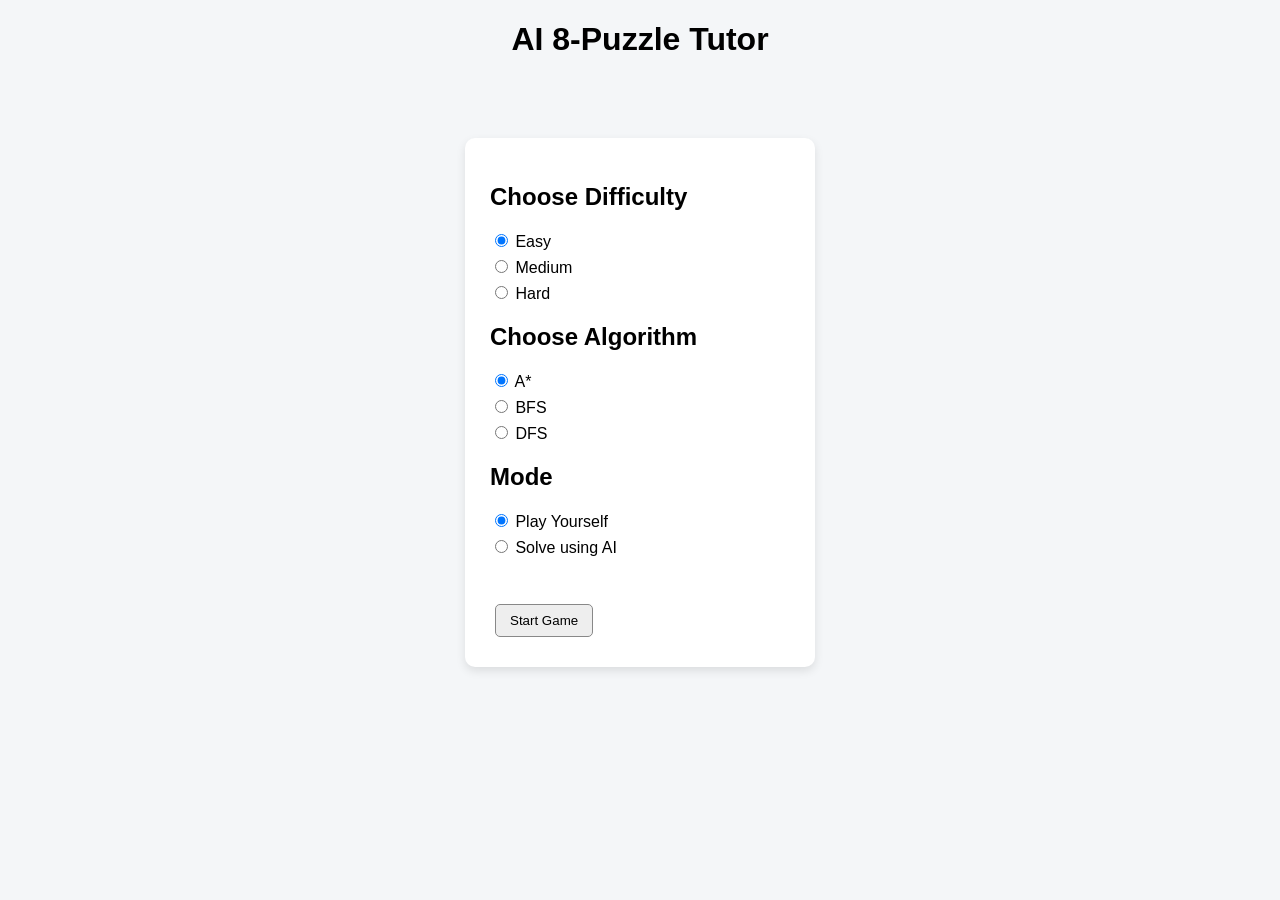
==== index.html @ 9e3e061a "Add files via upload" ====
<!DOCTYPE html>
<html>
<head>
<title>AI 8 Puzzle Tutor</title>
<link rel="stylesheet" href="style.css">
</head>

<body>

<h1>AI 8-Puzzle Tutor</h1>

<div class="select-box">

<h2>Choose Difficulty</h2>
<label><input type="radio" name="difficulty" value="20" checked> Easy</label>
<label><input type="radio" name="difficulty" value="40"> Medium</label>
<label><input type="radio" name="difficulty" value="80"> Hard</label>

<h2>Choose Algorithm</h2>
<label><input type="radio" name="algo" value="astar" checked> A*</label>
<label><input type="radio" name="algo" value="bfs"> BFS</label>
<label><input type="radio" name="algo" value="dfs"> DFS</label>

<h2>Mode</h2>
<label><input type="radio" name="mode" value="play" checked> Play Yourself</label>
<label><input type="radio" name="mode" value="ai"> Solve using AI</label>

<br><br>

<button id="startBtn">Start Game</button>

</div>

<script>

document.getElementById("startBtn").addEventListener("click",function(){

let diff=document.querySelector('input[name="difficulty"]:checked').value
let algo=document.querySelector('input[name="algo"]:checked').value
let mode=document.querySelector('input[name="mode"]:checked').value

localStorage.setItem("difficulty",diff)
localStorage.setItem("algo",algo)
localStorage.setItem("mode",mode)

window.location.href="game.html"

})

</script>

</body>
</html>
---- style.css ----
body{
font-family:Arial;
text-align:center;
background:#f4f6f8;
margin:0;
}

.select-box{
background:white;
width:300px;
margin:80px auto;
padding:25px;
border-radius:10px;
text-align:left;
box-shadow:0 4px 10px rgba(0,0,0,0.1);
}

label{
display:block;
margin:6px 0;
}

button{
margin:5px;
padding:8px 14px;
cursor:pointer;
border-radius:5px;
border:1px solid #888;
background:#eee;
}

button:hover{
background:#ddd;
}

#puzzle{
width:300px;
height:300px;
margin:25px auto;
display:grid;
grid-template-columns:repeat(3,1fr);
gap:6px;
}

.tile{
background:white;
border:2px solid black;
font-size:30px;
display:flex;
align-items:center;
justify-content:center;
cursor:pointer;
transition:0.2s;
}

.tile:hover{
background:yellow;
transform:scale(1.05);
}

.empty{
background:#ddd;
}

.popup{
position:fixed;
top:0;
left:0;
width:100%;
height:100%;
background:rgba(0,0,0,0.6);
display:none;
align-items:center;
justify-content:center;
z-index:1000;
}

.popup-content{
background:white;
padding:20px;
border-radius:10px;
max-height:80vh;
overflow:auto;
position:relative;
width:260px;
}

.close{
position:absolute;
top:8px;
right:10px;
cursor:pointer;
font-size:22px;
font-weight:bold;
}

#steps{
margin-top:15px;
display:flex;
flex-direction:column;
align-items:center;
}

.mini{
display:grid;
grid-template-columns:repeat(3,30px);
gap:3px;
margin-bottom:10px;
}

.mini div{
border:1px solid black;
width:30px;
height:30px;
display:flex;
align-items:center;
justify-content:center;
background:#f5f5f5;
}

.step-nav{
margin-top:10px;
}
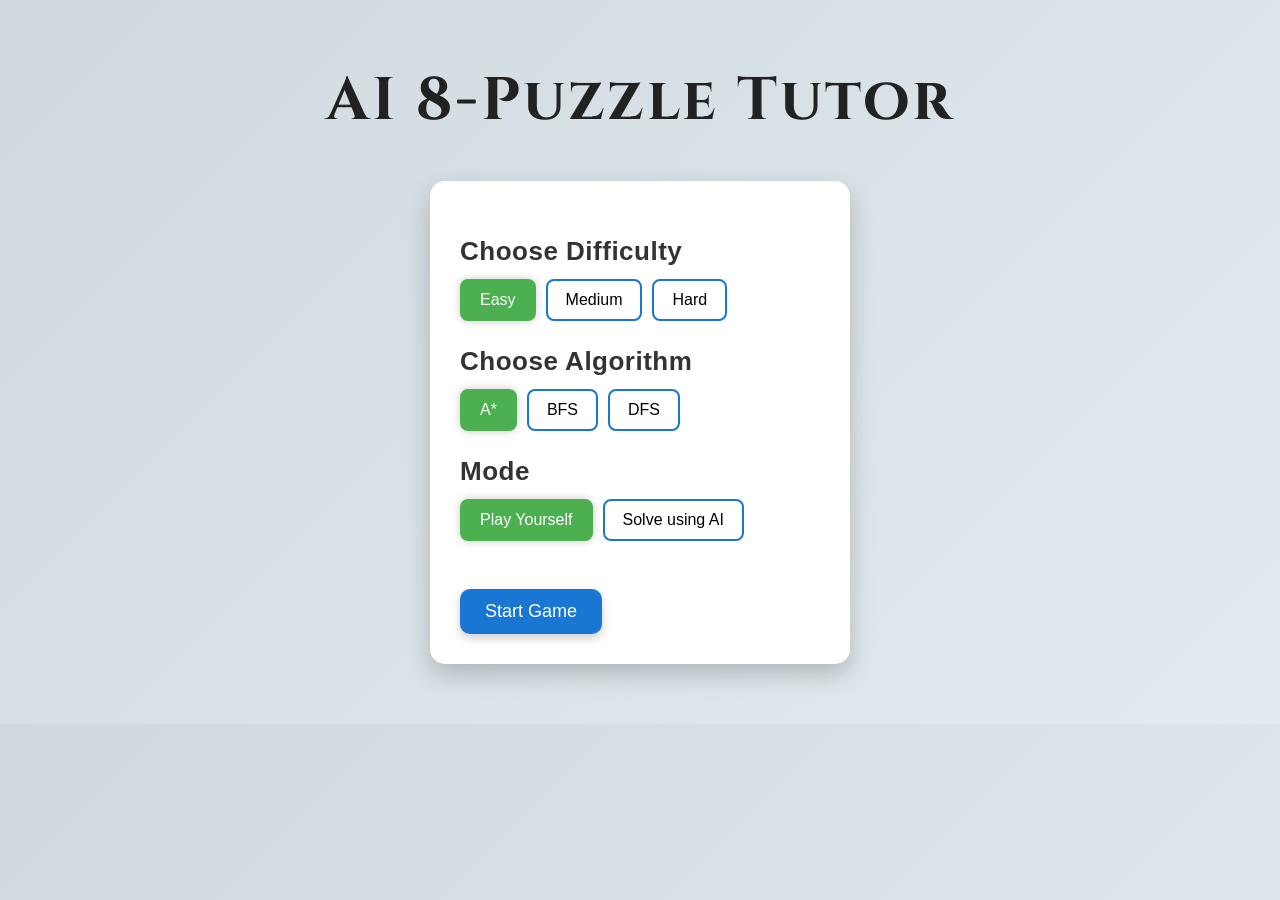
==== commit 853b0741: "Add files via upload" ====
--- a/index.html
+++ b/index.html
@@ -1,35 +1,74 @@
 <!DOCTYPE html>
 <html>
+
 <head>
+
 <title>AI 8 Puzzle Tutor</title>
+
+<!-- Stylish Heading Font -->
+<link href="https://fonts.googleapis.com/css2?family=Cinzel:wght@500;700&display=swap" rel="stylesheet">
+
 <link rel="stylesheet" href="style.css">
+
 </head>
+
 
 <body>
 
-<h1>AI 8-Puzzle Tutor</h1>
+<h1 class="title">AI 8-Puzzle Tutor</h1>
 
 <div class="select-box">
 
 <h2>Choose Difficulty</h2>
-<label><input type="radio" name="difficulty" value="20" checked> Easy</label>
-<label><input type="radio" name="difficulty" value="40"> Medium</label>
-<label><input type="radio" name="difficulty" value="80"> Hard</label>
+
+<div class="option-group">
+
+<input type="radio" id="easy" name="difficulty" value="20" checked>
+<label for="easy" class="tile-option">Easy</label>
+
+<input type="radio" id="medium" name="difficulty" value="40">
+<label for="medium" class="tile-option">Medium</label>
+
+<input type="radio" id="hard" name="difficulty" value="80">
+<label for="hard" class="tile-option">Hard</label>
+
+</div>
+
 
 <h2>Choose Algorithm</h2>
-<label><input type="radio" name="algo" value="astar" checked> A*</label>
-<label><input type="radio" name="algo" value="bfs"> BFS</label>
-<label><input type="radio" name="algo" value="dfs"> DFS</label>
+
+<div class="option-group">
+
+<input type="radio" id="astar" name="algo" value="astar" checked>
+<label for="astar" class="tile-option">A*</label>
+
+<input type="radio" id="bfs" name="algo" value="bfs">
+<label for="bfs" class="tile-option">BFS</label>
+
+<input type="radio" id="dfs" name="algo" value="dfs">
+<label for="dfs" class="tile-option">DFS</label>
+
+</div>
+
 
 <h2>Mode</h2>
-<label><input type="radio" name="mode" value="play" checked> Play Yourself</label>
-<label><input type="radio" name="mode" value="ai"> Solve using AI</label>
 
-<br><br>
+<div class="option-group">
+
+<input type="radio" id="play" name="mode" value="play" checked>
+<label for="play" class="tile-option">Play Yourself</label>
+
+<input type="radio" id="ai" name="mode" value="ai">
+<label for="ai" class="tile-option">Solve using AI</label>
+
+</div>
+
+<br>
 
 <button id="startBtn">Start Game</button>
 
 </div>
+
 
 <script>
 
--- a/style.css
+++ b/style.css
@@ -1,66 +1,182 @@
 body{
-font-family:Arial;
+font-family: 'Segoe UI', Tahoma, Geneva, Verdana, sans-serif;
+background: linear-gradient(135deg,#cfd9df,#e2ebf0);
 text-align:center;
-background:#f4f6f8;
 margin:0;
-}
+padding:20px;
+overflow-x:hidden;
+}
+
+/* TITLE */
+
+.title{
+font-family:'Cinzel',serif;
+font-size:60px;
+letter-spacing:3px;
+margin-bottom:30px;
+color:#222;
+animation:glowTitle 3s ease-in-out infinite alternate;
+}
+
+/* TITLE GLOW */
+
+@keyframes glowTitle{
+
+0%{
+text-shadow:
+0 0 5px #fff,
+0 0 10px #90caf9,
+0 0 15px #42a5f5;
+}
+
+100%{
+text-shadow:
+0 0 10px #fff,
+0 0 20px #64b5f6,
+0 0 30px #1e88e5;
+}
+
+}
+
+/* CARD */
 
 .select-box{
 background:white;
-width:300px;
-margin:80px auto;
-padding:25px;
+width:360px;
+margin:40px auto;
+padding:30px;
+border-radius:15px;
+box-shadow:0 10px 25px rgba(0,0,0,0.2);
+text-align:left;
+transition:0.3s;
+}
+
+.select-box:hover{
+transform:scale(1.02);
+}
+
+/* HEADINGS */
+
+.select-box h2{
+font-family:'Nunito',sans-serif;
+font-size:26px;
+font-weight:700;
+color:#333;
+margin-top:25px;
+margin-bottom:12px;
+letter-spacing:0.5px;
+}
+
+/* OPTION TILES */
+
+.option-group{
+display:flex;
+gap:10px;
+flex-wrap:wrap;
+margin-bottom:10px;
+}
+
+.option-group input{
+display:none;
+}
+
+.tile-option{
+padding:10px 18px;
+border:2px solid #1976d2;
+border-radius:8px;
+cursor:pointer;
+font-weight:500;
+transition:0.25s;
+background:white;
+}
+
+.tile-option:hover{
+background:#e3f2fd;
+transform:scale(1.05);
+}
+
+.option-group input:checked + .tile-option{
+background:#4CAF50;
+color:white;
+border-color:#4CAF50;
+box-shadow:0 0 10px rgba(0,0,0,0.2);
+}
+
+/* BUTTON */
+
+button{
+margin-top:20px;
+padding:12px 25px;
+font-size:18px;
+border:none;
 border-radius:10px;
-text-align:left;
-box-shadow:0 4px 10px rgba(0,0,0,0.1);
-}
-
-label{
-display:block;
-margin:6px 0;
-}
-
-button{
-margin:5px;
-padding:8px 14px;
-cursor:pointer;
-border-radius:5px;
-border:1px solid #888;
-background:#eee;
+background:#1976d2;
+color:white;
+cursor:pointer;
+transition:all 0.25s ease;
+box-shadow:0 4px 10px rgba(0,0,0,0.2);
 }
 
 button:hover{
-background:#ddd;
-}
+background:#0d47a1;
+transform:translateY(-3px) scale(1.05);
+box-shadow:
+0 0 10px #42a5f5,
+0 0 20px #1e88e5;
+}
+
+button:active{
+transform:scale(0.95);
+}
+
+/* PUZZLE GRID */
 
 #puzzle{
-width:300px;
-height:300px;
-margin:25px auto;
 display:grid;
-grid-template-columns:repeat(3,1fr);
-gap:6px;
-}
+grid-template-columns:repeat(3,100px);
+gap:10px;
+justify-content:center;
+margin:30px auto;
+}
+
+/* PUZZLE TILES */
 
 .tile{
-background:white;
-border:2px solid black;
-font-size:30px;
-display:flex;
-align-items:center;
-justify-content:center;
-cursor:pointer;
-transition:0.2s;
+width:100px;
+height:100px;
+background:white;
+border-radius:10px;
+display:flex;
+align-items:center;
+justify-content:center;
+font-size:32px;
+font-weight:bold;
+cursor:pointer;
+box-shadow:
+0 4px 8px rgba(0,0,0,0.2),
+inset 0 -4px 6px rgba(0,0,0,0.1);
+transition:all 0.25s ease;
 }
 
 .tile:hover{
-background:yellow;
-transform:scale(1.05);
+background:#fff176;
+transform:scale(1.08);
+box-shadow:
+0 0 15px gold,
+inset 0 -3px 6px rgba(0,0,0,0.1);
 }
 
 .empty{
-background:#ddd;
-}
+background:transparent;
+box-shadow:none;
+cursor:default;
+}
+
+.buttons{
+margin-top:20px;
+}
+
+/* POPUP */
 
 .popup{
 position:fixed;
@@ -68,56 +184,98 @@
 left:0;
 width:100%;
 height:100%;
-background:rgba(0,0,0,0.6);
+background:rgba(0,0,0,0.5);
 display:none;
-align-items:center;
-justify-content:center;
-z-index:1000;
+justify-content:center;
+align-items:center;
 }
 
 .popup-content{
 background:white;
-padding:20px;
-border-radius:10px;
+padding:30px;
+border-radius:15px;
 max-height:80vh;
-overflow:auto;
+overflow-y:auto;
+width:320px;
+box-shadow:0 10px 25px rgba(0,0,0,0.3);
 position:relative;
-width:260px;
 }
 
 .close{
 position:absolute;
-top:8px;
-right:10px;
-cursor:pointer;
-font-size:22px;
-font-weight:bold;
-}
-
-#steps{
-margin-top:15px;
-display:flex;
-flex-direction:column;
-align-items:center;
-}
+top:10px;
+right:15px;
+font-size:20px;
+cursor:pointer;
+color:red;
+}
+
+/* STEP GRID */
 
 .mini{
 display:grid;
-grid-template-columns:repeat(3,30px);
+grid-template-columns:repeat(3,25px);
 gap:3px;
-margin-bottom:10px;
+justify-content:center;
+margin:10px auto;
 }
 
 .mini div{
+width:25px;
+height:25px;
 border:1px solid black;
-width:30px;
-height:30px;
-display:flex;
-align-items:center;
-justify-content:center;
-background:#f5f5f5;
-}
-
-.step-nav{
-margin-top:10px;
-}+display:flex;
+align-items:center;
+justify-content:center;
+font-size:12px;
+background:#fafafa;
+}
+
+/* FLOATING PUZZLE BACKGROUND */
+
+.floating-bg{
+position:fixed;
+top:0;
+left:0;
+width:100%;
+height:100%;
+z-index:-1;
+overflow:hidden;
+}
+
+.float-tile{
+position:absolute;
+width:60px;
+height:60px;
+background:white;
+border-radius:10px;
+display:flex;
+align-items:center;
+justify-content:center;
+font-size:24px;
+font-weight:bold;
+box-shadow:0 4px 10px rgba(0,0,0,0.15);
+opacity:0.25;
+animation:float 12s infinite linear;
+}
+
+.float-tile:nth-child(1){ left:10%; animation-delay:0s }
+.float-tile:nth-child(2){ left:25%; animation-delay:2s }
+.float-tile:nth-child(3){ left:40%; animation-delay:4s }
+.float-tile:nth-child(4){ left:55%; animation-delay:1s }
+.float-tile:nth-child(5){ left:70%; animation-delay:3s }
+.float-tile:nth-child(6){ left:85%; animation-delay:5s }
+.float-tile:nth-child(7){ left:15%; animation-delay:6s }
+.float-tile:nth-child(8){ left:60%; animation-delay:7s }
+
+@keyframes float{
+
+0%{
+transform:translateY(100vh) rotate(0deg);
+}
+
+100%{
+transform:translateY(-120px) rotate(360deg);
+}
+
+}
